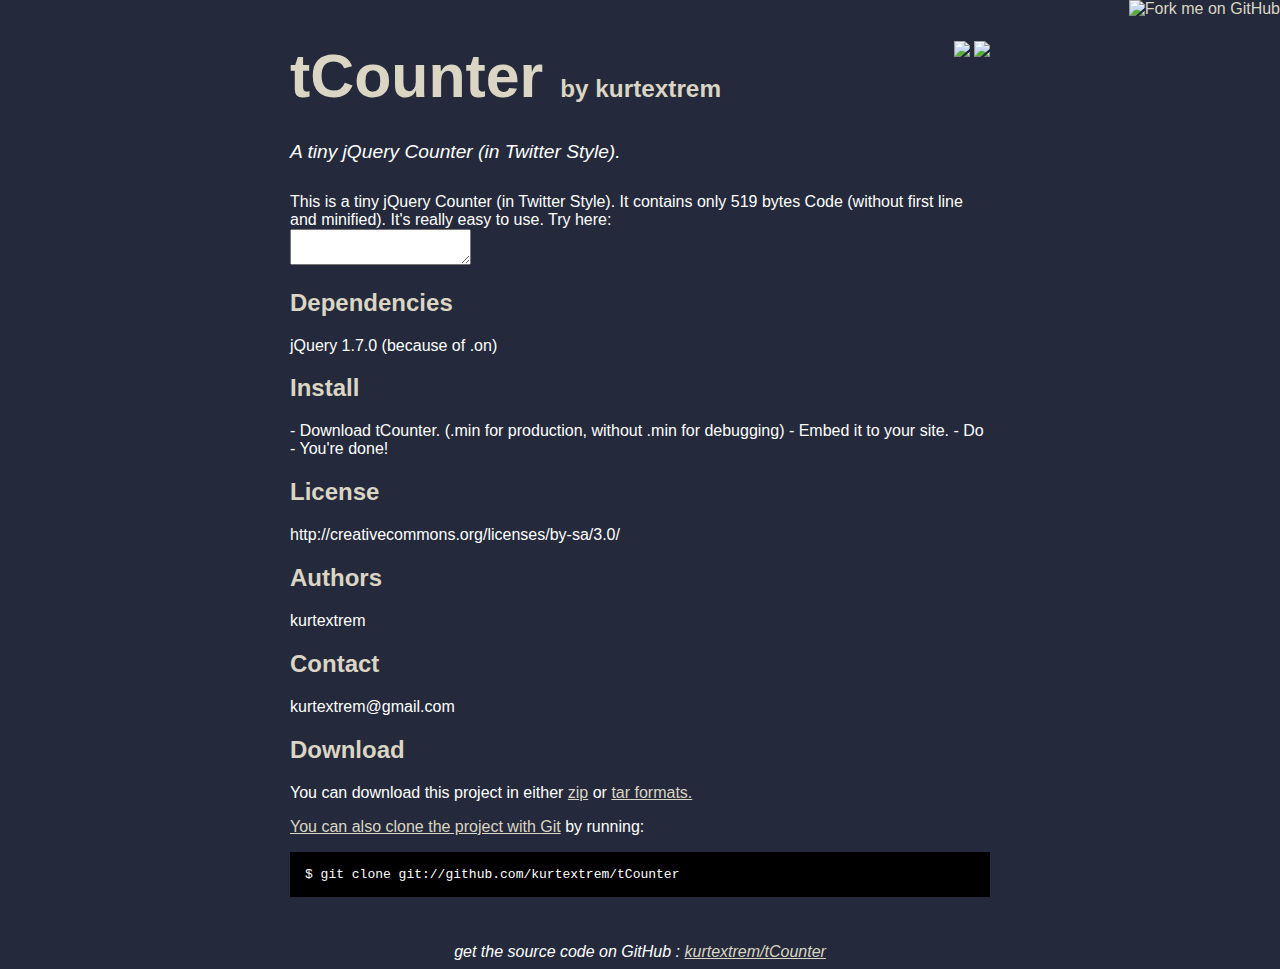
==== index.html @ 1a93a898 "Update index.html" ====
<!DOCTYPE html>
<html>
<head>
  <meta charset='utf-8'>

  <title>kurtextrem/tCounter @ GitHub</title>

  <style type="text/css">
    body {
      margin-top: 1.0em;
      background-color: #242a3b;
      font-family: Helvetica, Arial, FreeSans, san-serif;
      color: #ffffff;
    }
    #container {
      margin: 0 auto;
      width: 700px;
    }
    h1 { font-size: 3.8em; color: #dbd5c4; margin-bottom: 3px; }
    h1 .small { font-size: 0.4em; }
    h1 a { text-decoration: none }
    h2 { font-size: 1.5em; color: #dbd5c4; }
    h3 { text-align: center; color: #dbd5c4; }
    a { color: #dbd5c4; }
    .description { font-size: 1.2em; margin-bottom: 30px; margin-top: 30px; font-style: italic;}
    .download { float: right; }
    pre { background: #000; color: #fff; padding: 15px;}
    hr { border: 0; width: 80%; border-bottom: 1px solid #aaa}
    .footer { text-align:center; padding-top:30px; font-style: italic; }
  </style>
</head>

<body>
  <a href="https://github.com/kurtextrem/tCounter"><img style="position: absolute; top: 0; right: 0; border: 0;" src="http://s3.amazonaws.com/github/ribbons/forkme_right_darkblue_121621.png" alt="Fork me on GitHub" /></a>

  <div id="container">

    <div class="download">
      <a href="https://github.com/kurtextrem/tCounter/zipball/master">
        <img border="0" width="90" src="https://github.com/images/modules/download/zip.png"></a>
      <a href="https://github.com/kurtextrem/tCounter/tarball/master">
        <img border="0" width="90" src="https://github.com/images/modules/download/tar.png"></a>
    </div>

    <h1><a href="https://github.com/kurtextrem/tCounter">tCounter</a>
      <span class="small">by <a href="https://github.com/kurtextrem">kurtextrem</a></span></h1>

    <div class="description">
      A tiny jQuery Counter (in Twitter Style).
    </div>

    
      <p>This is a tiny jQuery Counter (in Twitter Style). It contains only 519 bytes Code (without first line and minified).
It's really easy to use.
      Try here:<br><textarea id="textarea"></textarea><div id="counter"></div></p>
    

    
      <h2>Dependencies</h2>
      <p>jQuery 1.7.0 (because of .on)</p>
    

    
      <h2>Install</h2>
      <p>- Download tCounter. (.min for production, without .min for debugging)
- Embed it to your site.
- Do <script>$('textarea').tCount();</script>
- You're done!</p>
    

    
      <h2>License</h2>
      <p>http://creativecommons.org/licenses/by-sa/3.0/</p>
    

    
      <h2>Authors</h2>
      <p>kurtextrem</p>
    

    
      <h2>Contact</h2>
      <p>kurtextrem@gmail.com</p>
    

    <h2>Download</h2>
    <p>
      You can download this project in either
      <a href="https://github.com/kurtextrem/tCounter/zipball/master">zip</a> or
      <a href="https://github.com/kurtextrem/tCounter/tarball/master">tar formats.
    </p>
    <p>You can also clone the project with <a href="http://git-scm.com">Git</a>
      by running:
      <pre>$ git clone git://github.com/kurtextrem/tCounter</pre>
    </p>

    <div class="footer">
      get the source code on GitHub : <a href="https://github.com/kurtextrem/tCounter">kurtextrem/tCounter</a>
    </div>

  </div>
  <script src="http://ajax.googleapis.com/ajax/libs/jquery/1.7.1/jquery.min.js"></script>
  	<script src="https://raw.github.com/kurtextrem/tCounter/master/tCounter.jquery.min.js"></script>
		<script>
			$.fn.ready(function(){ // the fastest way http://jsperf.com/ready
				$('#textarea').tCounter('#counter');
			})
		</script>

</body>
</html>
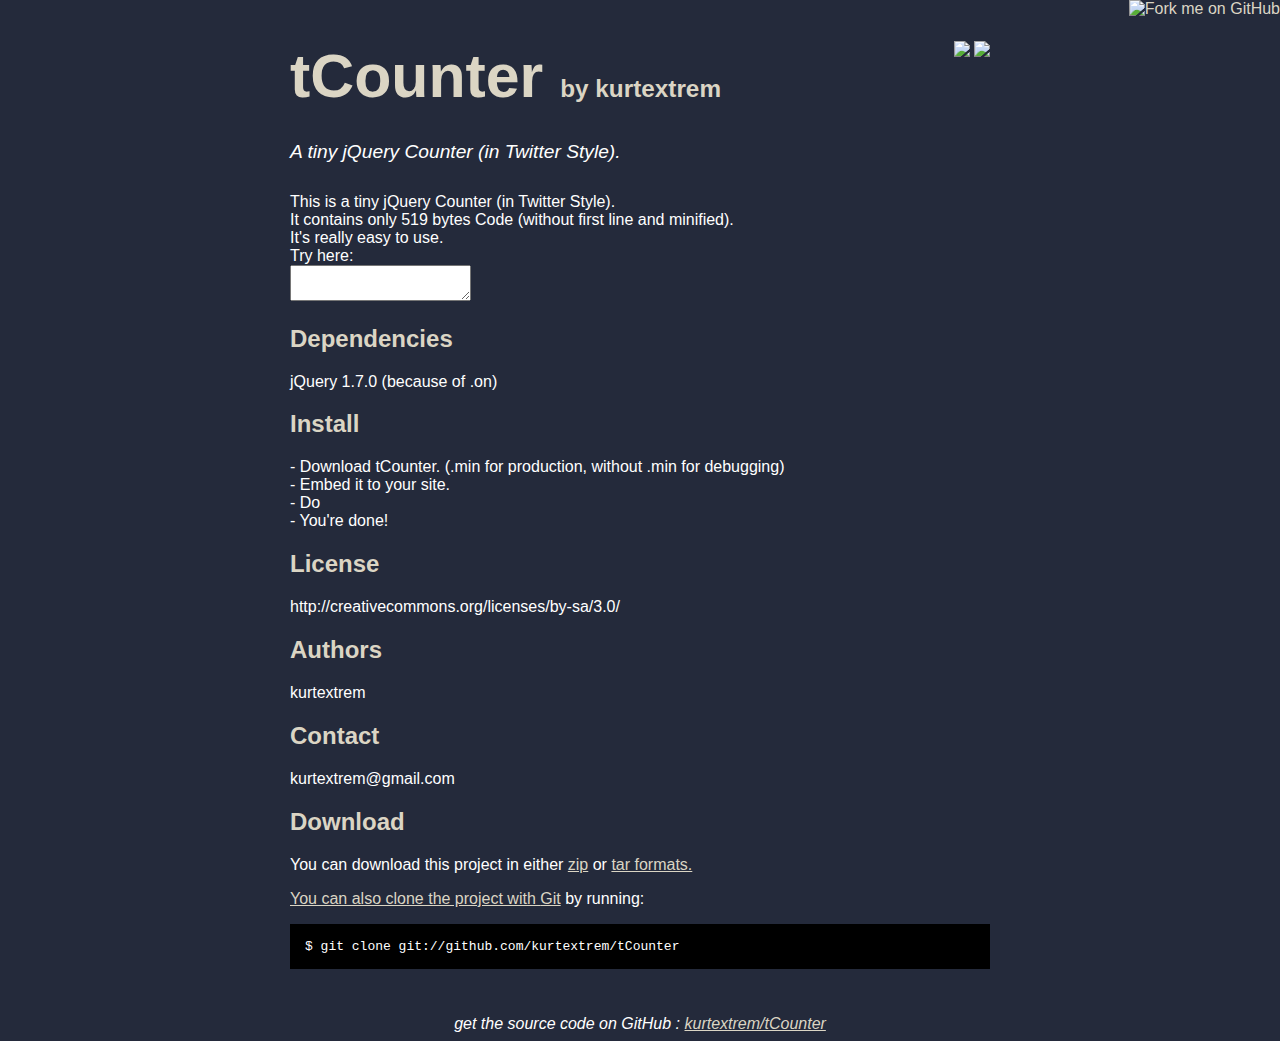
==== commit ce344315: "Update index.html" ====
--- a/index.html
+++ b/index.html
@@ -50,8 +50,8 @@
     </div>
 
     
-      <p>This is a tiny jQuery Counter (in Twitter Style). It contains only 519 bytes Code (without first line and minified).
-It's really easy to use.
+      <p>This is a tiny jQuery Counter (in Twitter Style).<br>It contains only 519 bytes Code (without first line and minified).
+<br>It's really easy to use.<br>
       Try here:<br><textarea id="textarea"></textarea><div id="counter"></div></p>
     
 
@@ -62,10 +62,10 @@
 
     
       <h2>Install</h2>
-      <p>- Download tCounter. (.min for production, without .min for debugging)
-- Embed it to your site.
-- Do <script>$('textarea').tCount();</script>
-- You're done!</p>
+      <p>- Download tCounter. (.min for production, without .min for debugging)<br>
+	- Embed it to your site.
+	<br>- Do <code><script>$('textarea').tCount('#counterElem');</script></code>
+	<br>- You're done!</p>
     
 
     
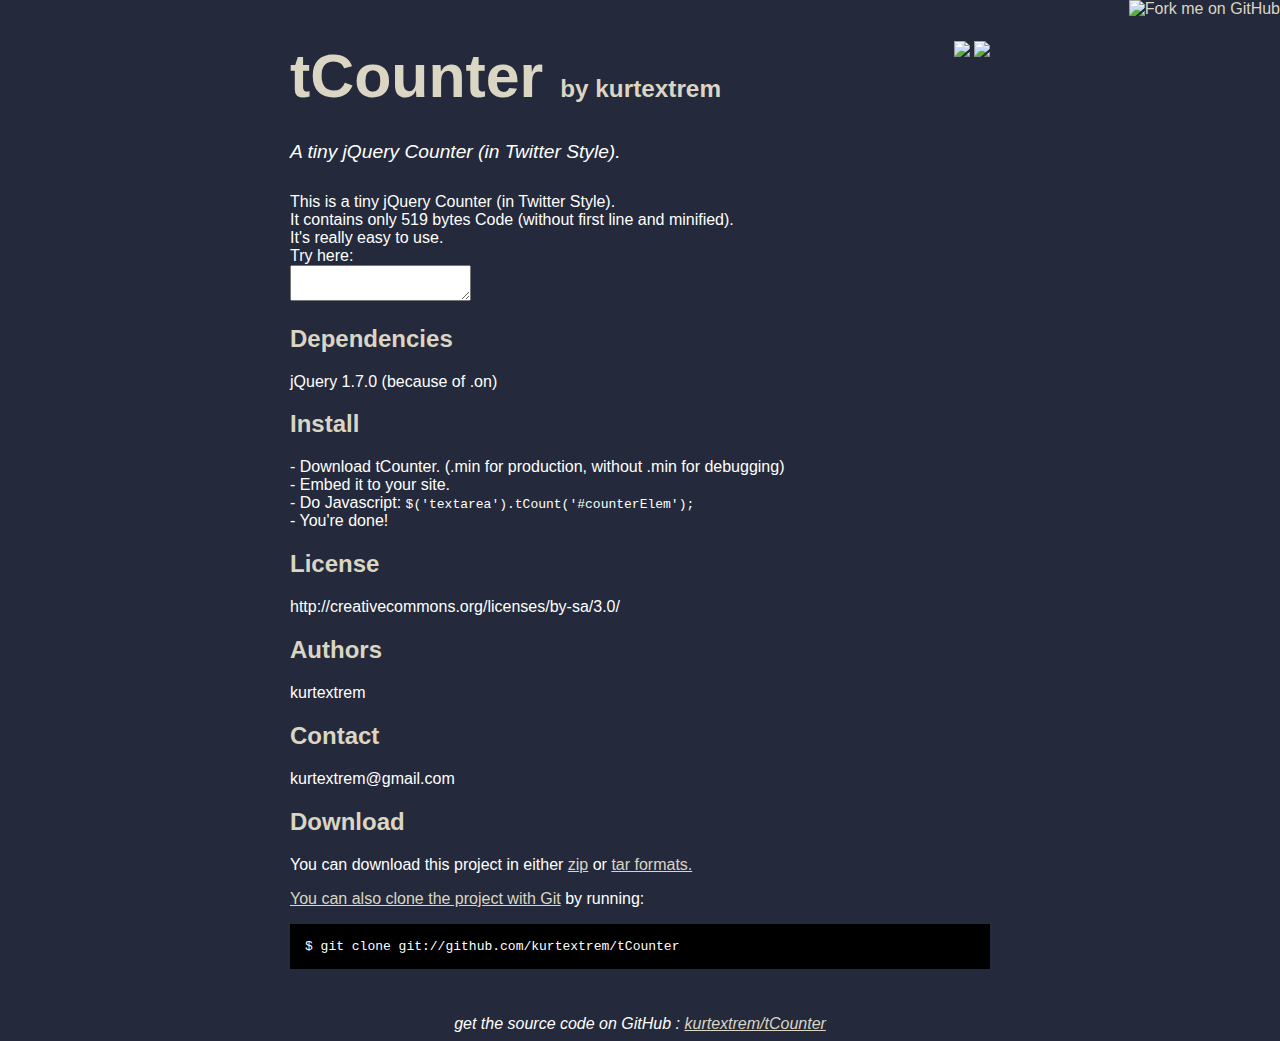
==== commit a4b9e47e: "Update index.html" ====
--- a/index.html
+++ b/index.html
@@ -64,7 +64,7 @@
       <h2>Install</h2>
       <p>- Download tCounter. (.min for production, without .min for debugging)<br>
 	- Embed it to your site.
-	<br>- Do <code><script>$('textarea').tCount('#counterElem');</script></code>
+	<br>- Do Javascript: <code>$('textarea').tCount('#counterElem');</code>
 	<br>- You're done!</p>
     
 
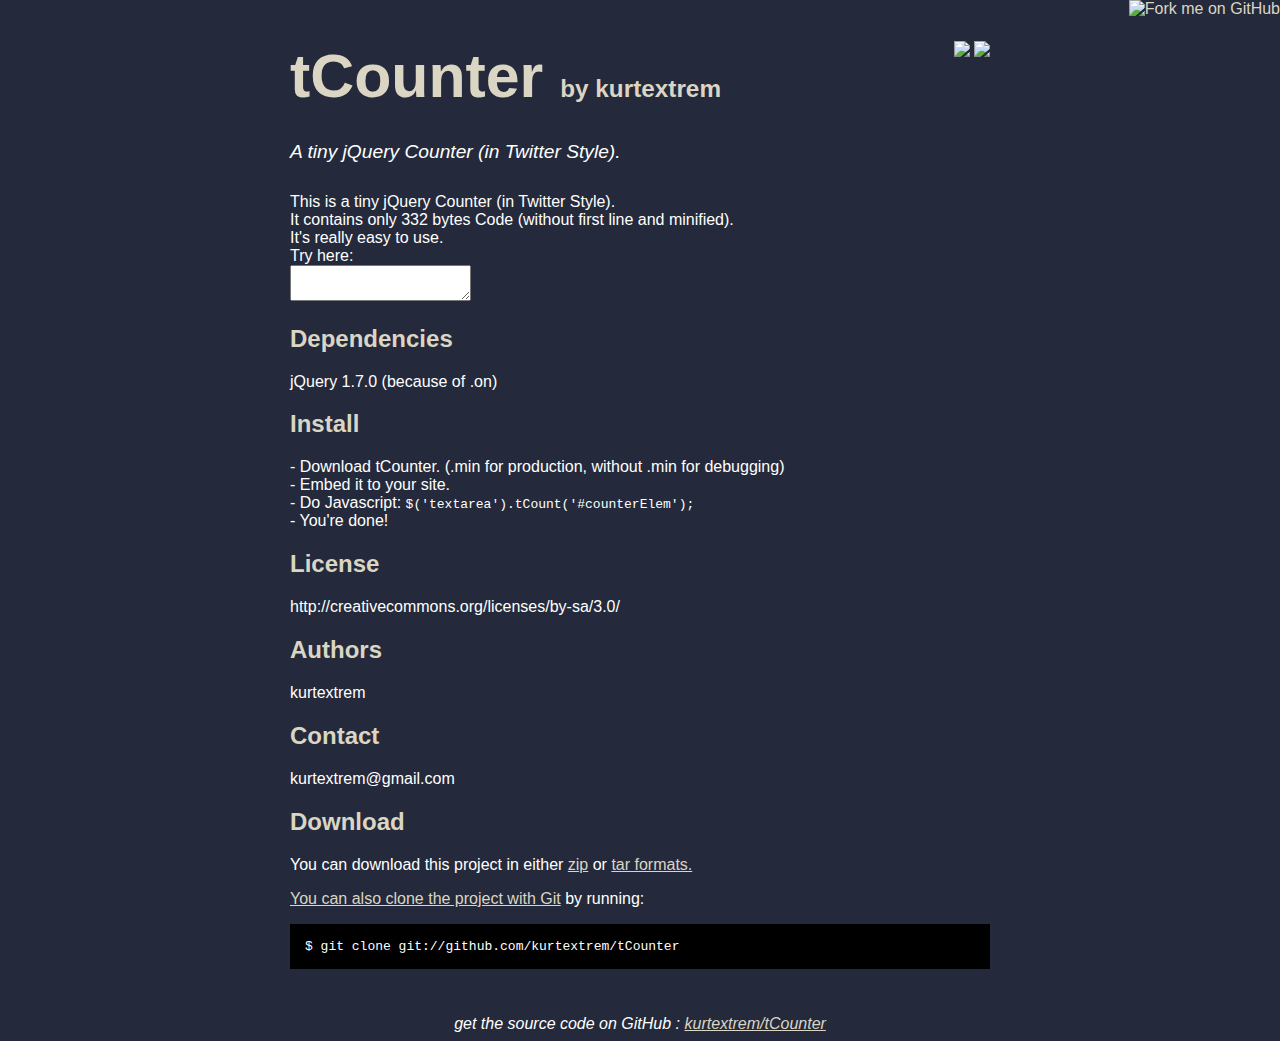
==== commit 747f3e3b: "Update index.html" ====
--- a/index.html
+++ b/index.html
@@ -50,7 +50,7 @@
     </div>
 
     
-      <p>This is a tiny jQuery Counter (in Twitter Style).<br>It contains only 519 bytes Code (without first line and minified).
+      <p>This is a tiny jQuery Counter (in Twitter Style).<br>It contains only 332 bytes Code (without first line and minified).
 <br>It's really easy to use.<br>
       Try here:<br><textarea id="textarea"></textarea><div id="counter"></div></p>
     
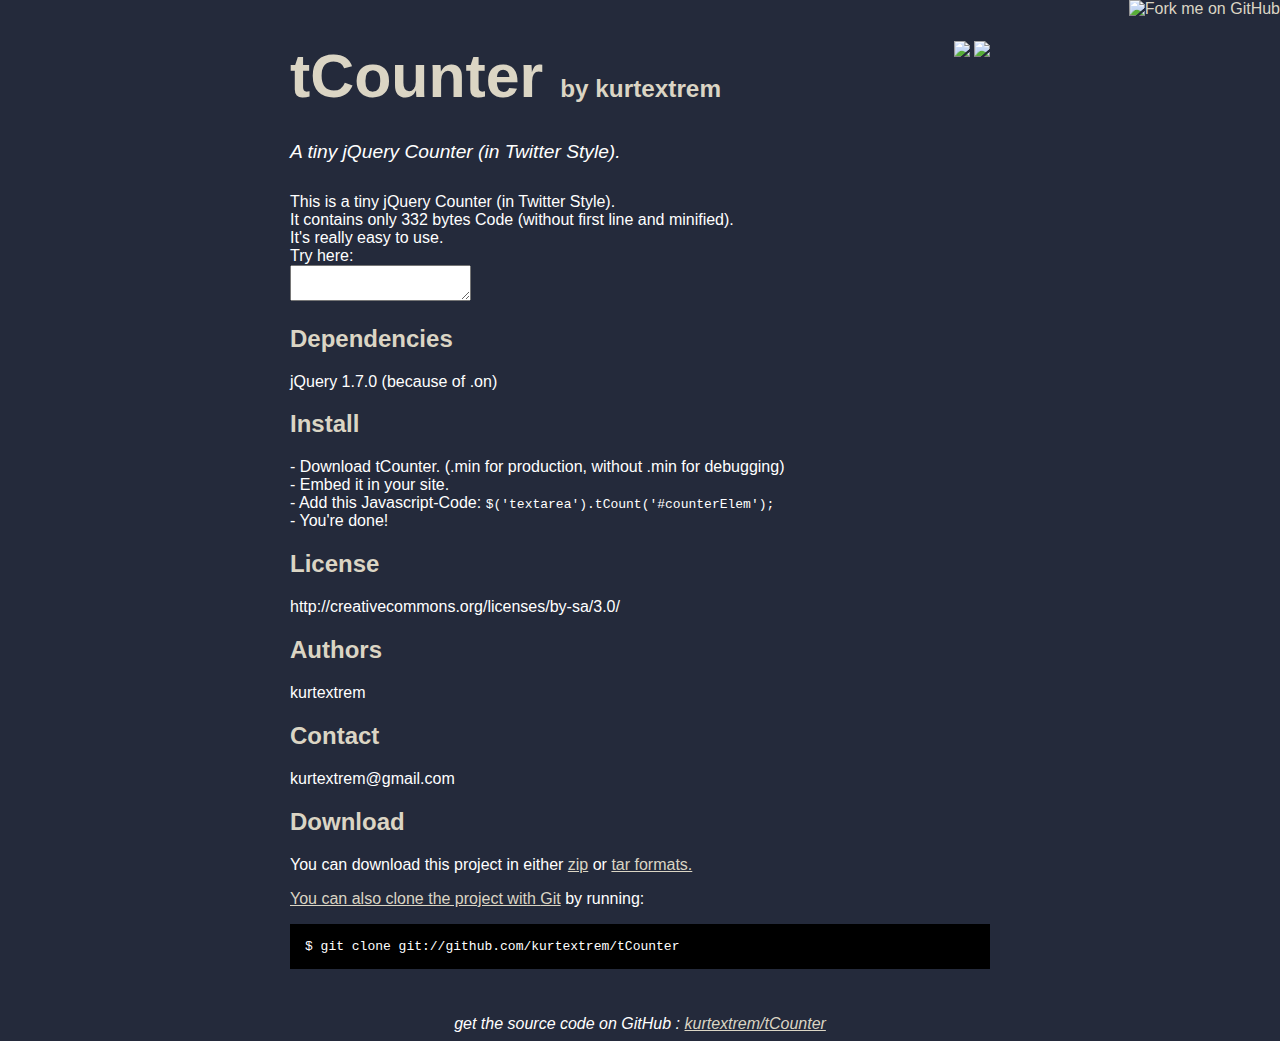
==== commit b7d64419: "Update index.html" ====
--- a/index.html
+++ b/index.html
@@ -63,8 +63,8 @@
     
       <h2>Install</h2>
       <p>- Download tCounter. (.min for production, without .min for debugging)<br>
-	- Embed it to your site.
-	<br>- Do Javascript: <code>$('textarea').tCount('#counterElem');</code>
+	- Embed it in your site.
+	<br>- Add this Javascript-Code: <code>$('textarea').tCount('#counterElem');</code>
 	<br>- You're done!</p>
     
 
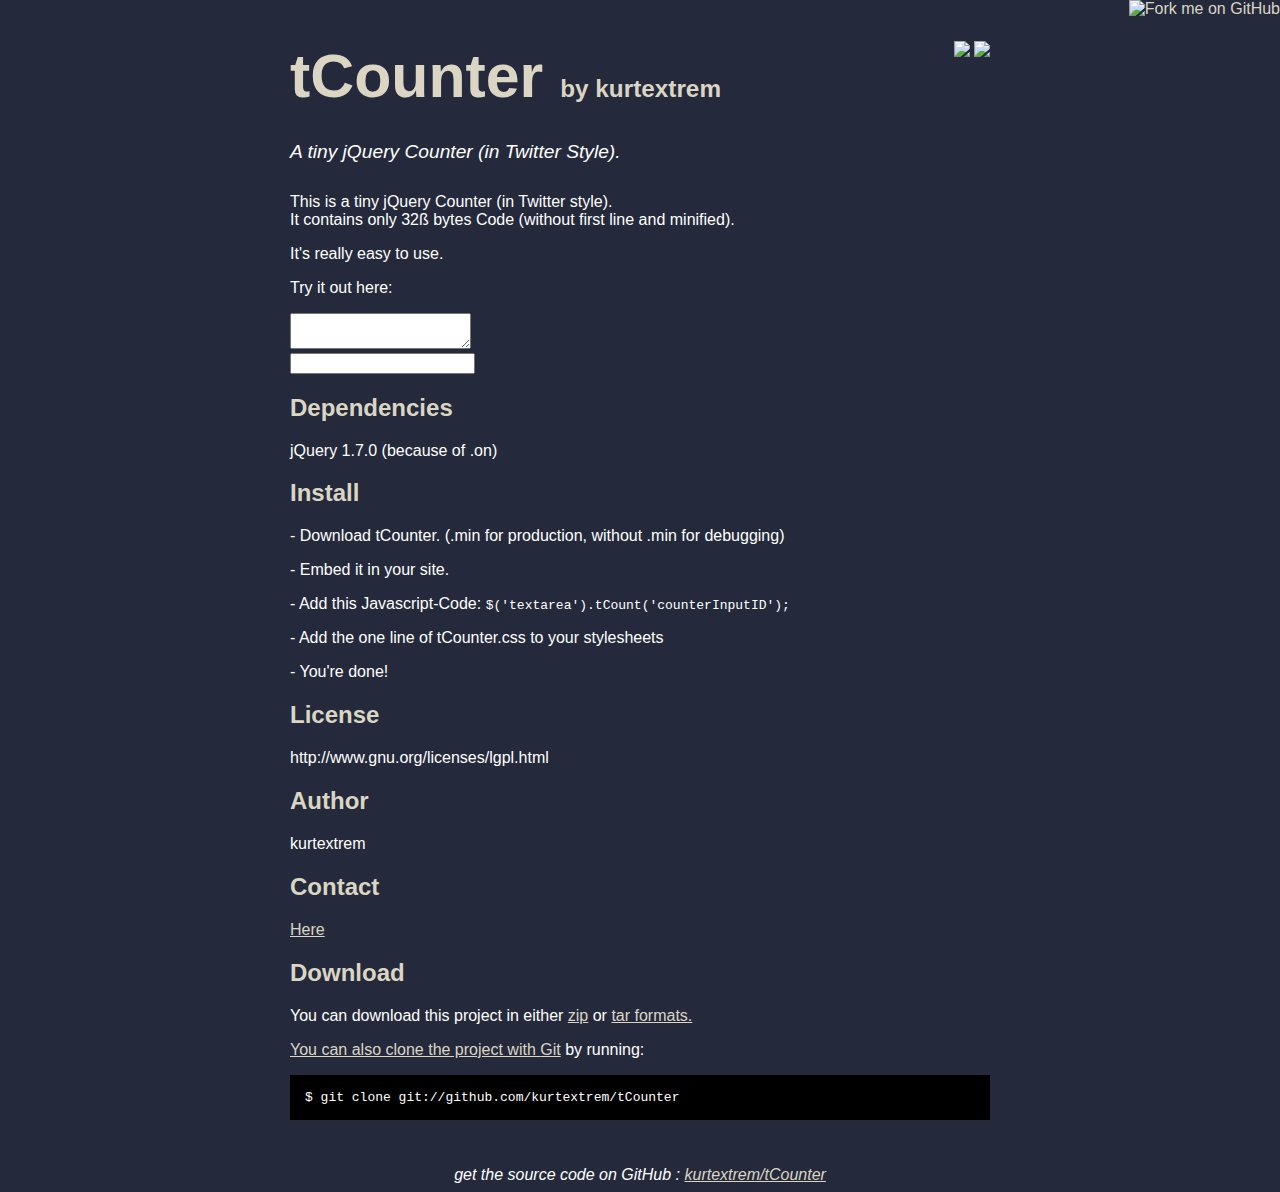
==== commit 0edb54db: "Updated index.html for v1.2" ====
--- a/index.html
+++ b/index.html
@@ -50,37 +50,32 @@
     </div>
 
     
-      <p>This is a tiny jQuery Counter (in Twitter Style).<br>It contains only 332 bytes Code (without first line and minified).
-<br>It's really easy to use.<br>
-      Try here:<br><textarea id="textarea"></textarea><div id="counter"></div></p>
-    
-
+      <p>This is a tiny jQuery Counter (in Twitter style).<br>It contains only 32ß bytes Code (without first line and minified).</p>
+      <p>It's really easy to use.</p>
+      <p> Try it out here:
+      <div>
+      	<textarea id="textarea"></textarea>
+      	<div><input id="counter"></div>
+      </div>
     
       <h2>Dependencies</h2>
       <p>jQuery 1.7.0 (because of .on)</p>
     
-
-    
       <h2>Install</h2>
-      <p>- Download tCounter. (.min for production, without .min for debugging)<br>
-	- Embed it in your site.
-	<br>- Add this Javascript-Code: <code>$('textarea').tCount('#counterElem');</code>
-	<br>- You're done!</p>
-    
-
+      <p>- Download tCounter. (.min for production, without .min for debugging)</p>
+      <p>- Embed it in your site.</p>
+      <p>- Add this Javascript-Code: <code>$('textarea').tCount('counterInputID');</code></p>
+      <p>- Add the one line of tCounter.css to your stylesheets</p>
+      <p>- You're done!</p>
     
       <h2>License</h2>
-      <p>http://creativecommons.org/licenses/by-sa/3.0/</p>
+      <p>http://www.gnu.org/licenses/lgpl.html</p>
     
-
-    
-      <h2>Authors</h2>
+      <h2>Author</h2>
       <p>kurtextrem</p>
     
-
-    
       <h2>Contact</h2>
-      <p>kurtextrem@gmail.com</p>
+      <p><a href="http://kurtextrem.de">Here</a></p>
     
 
     <h2>Download</h2>
@@ -99,13 +94,13 @@
     </div>
 
   </div>
-  <script src="http://ajax.googleapis.com/ajax/libs/jquery/1.7.1/jquery.min.js"></script>
-  	<script src="https://raw.github.com/kurtextrem/tCounter/master/tCounter.jquery.min.js"></script>
-		<script>
-			$.fn.ready(function(){ // the fastest way http://jsperf.com/ready
-				$('#textarea').tCounter('#counter');
-			})
-		</script>
+  <script src="//ajax.googleapis.com/ajax/libs/jquery/1.7.2/jquery.min.js"></script>
+  <script src="https://raw.github.com/kurtextrem/tCounter/master/tCounter.jquery.min.js"></script>
+  <script>
+	$.fn.ready(function(){ // the fastest way http://jsperf.com/ready
+		$('#textarea').tCounter('counter');
+	})
+  </script>
 
 </body>
 </html>
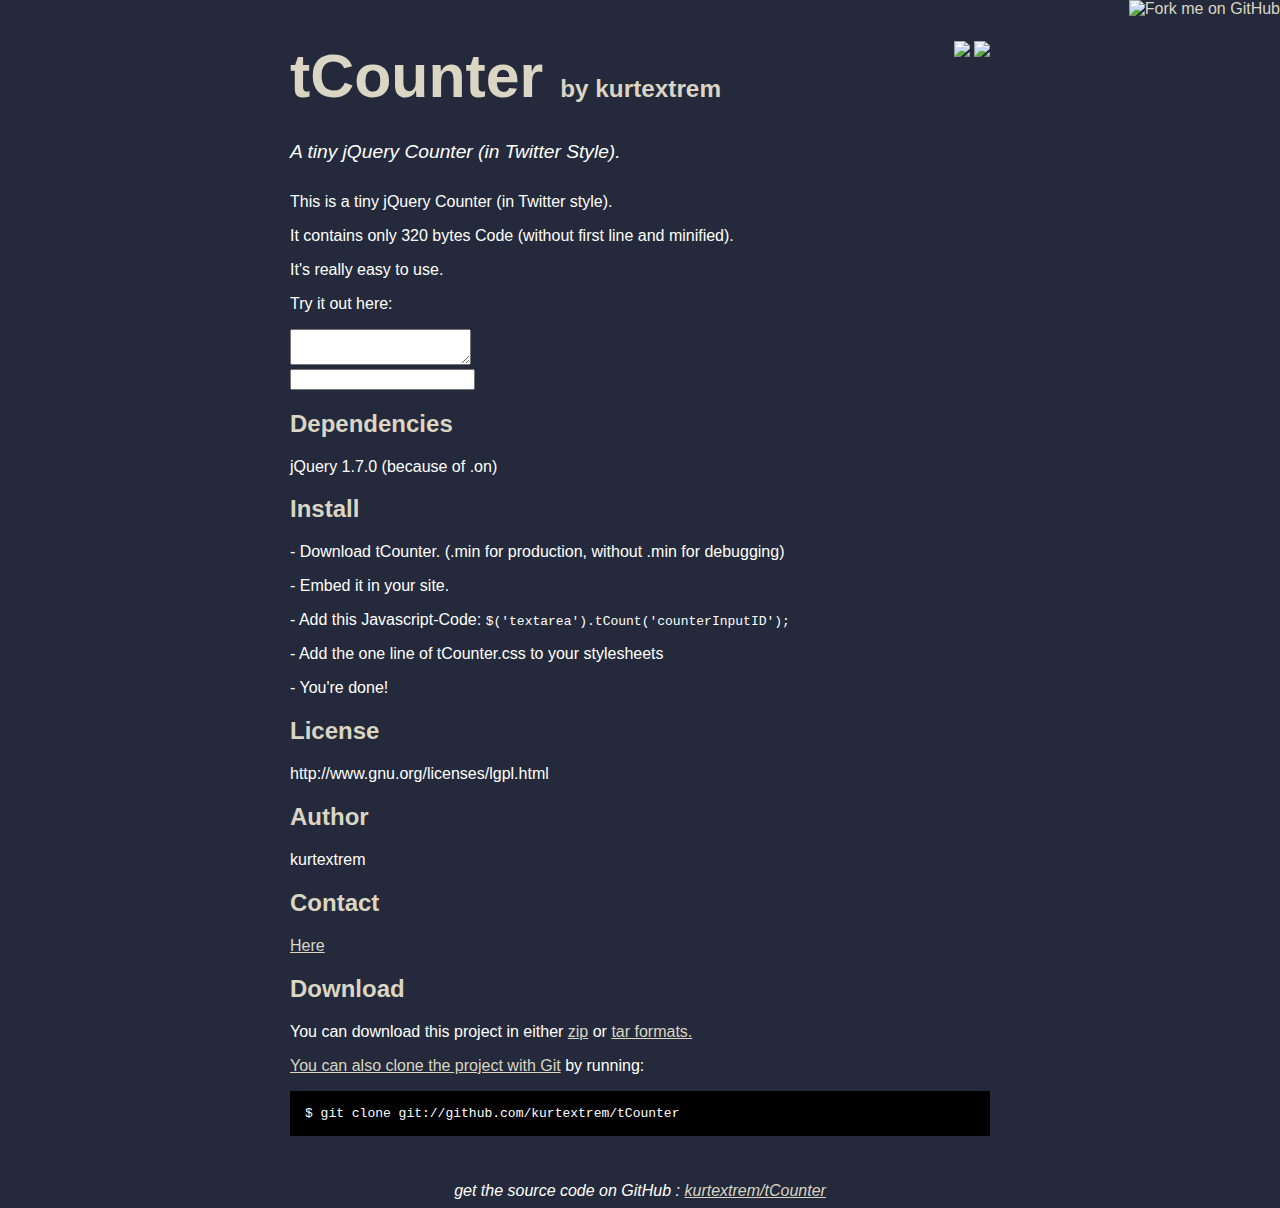
==== commit db8a1096: "Update for 1.2" ====
--- a/index.html
+++ b/index.html
@@ -50,7 +50,8 @@
     </div>
 
     
-      <p>This is a tiny jQuery Counter (in Twitter style).<br>It contains only 32ß bytes Code (without first line and minified).</p>
+      <p>This is a tiny jQuery Counter (in Twitter style).</p>
+      <p>It contains only 320 bytes Code (without first line and minified).</p>
       <p>It's really easy to use.</p>
       <p> Try it out here:
       <div>
@@ -103,4 +104,4 @@
   </script>
 
 </body>
-</html>
+</html>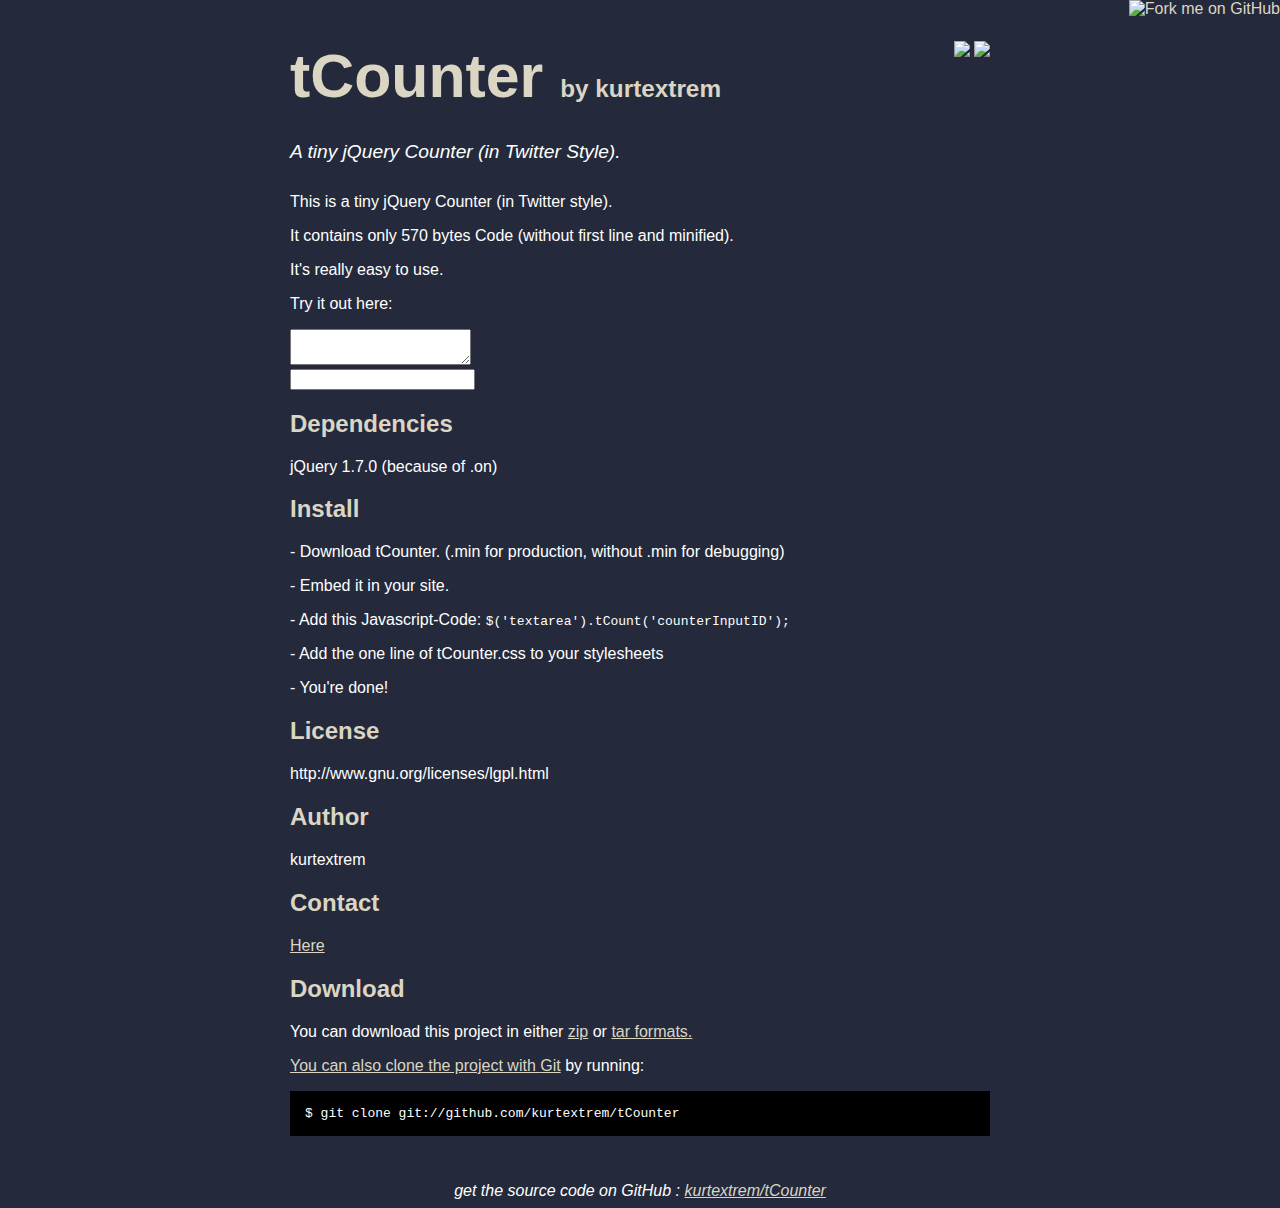
==== commit 4f69ca63: "Update index.html" ====
--- a/index.html
+++ b/index.html
@@ -51,7 +51,7 @@
 
     
       <p>This is a tiny jQuery Counter (in Twitter style).</p>
-      <p>It contains only 320 bytes Code (without first line and minified).</p>
+      <p>It contains only 570 bytes Code (without first line and minified).</p>
       <p>It's really easy to use.</p>
       <p> Try it out here:
       <div>
@@ -104,4 +104,4 @@
   </script>
 
 </body>
-</html>+</html>
